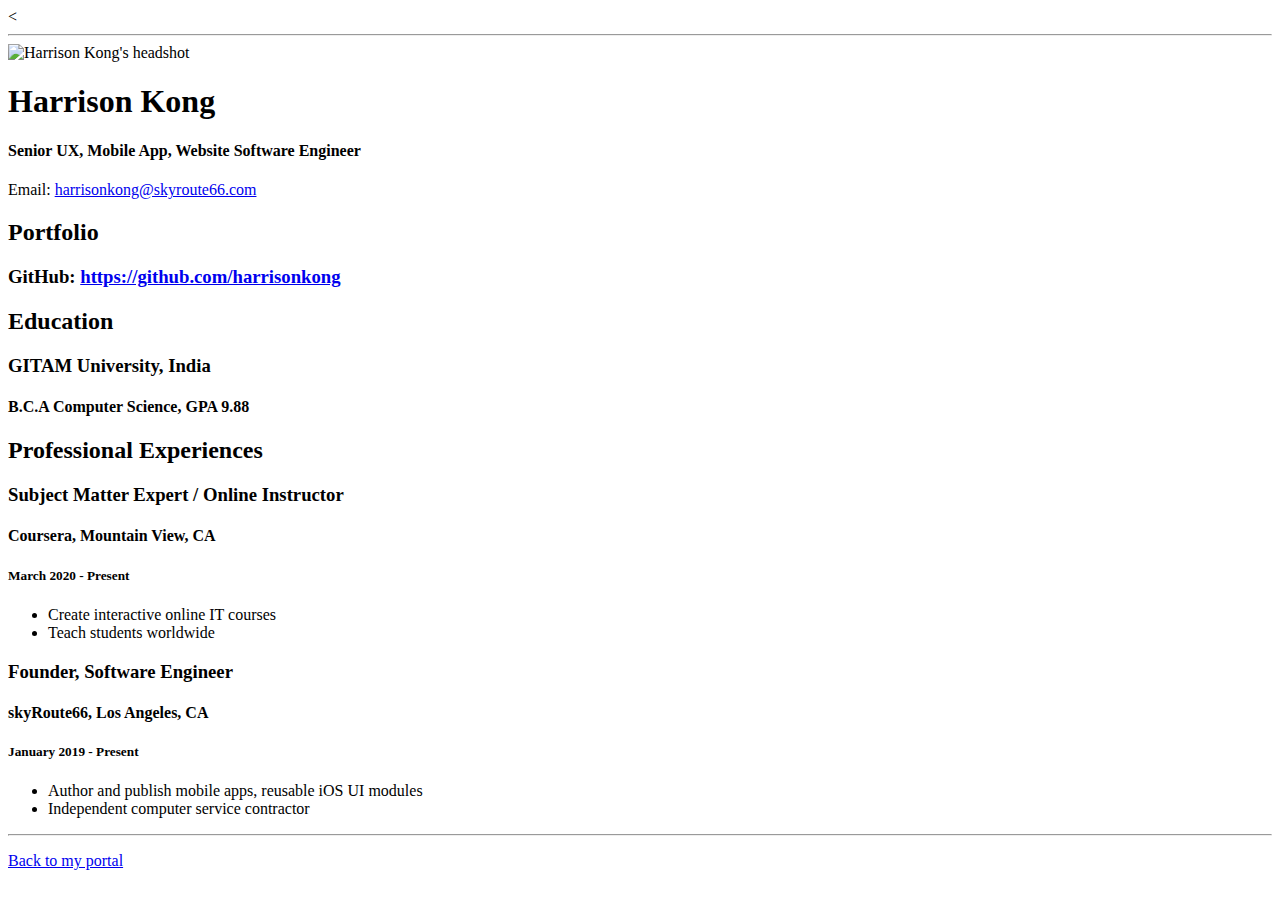
==== resume.html @ e8c19065 "Add files via upload" ====
<!doctype html>

<!-- this is a comment for human! -->

<html lang="en">

  <header>
    <title>KENNETH's</title>
    <link rel="stylesheet"href="css/master.css">
    <link rel="FaviconIcon" href="favicon.ico" type="image/x-icon">
      <link rel="shortcut" href="favicon.ico" type="image/x-icon">
      <meta name="viewport" content="width=device-width,initial-scale=1, shrink-to-fit=no">
    < <meta name="name" content="AYAABA BABA KENNETH's PORTAL">
    <meta name="robots" content="noindex, nofolloow">
  </header>

  <body>
    <hr>

    <img src="images/headshot.jpg" alt="Harrison Kong's headshot" width="20%">

    <h1>Harrison Kong</h1>
    <h4>Senior UX, Mobile App, Website Software Engineer</h4>

    <p>Email: <a href="mailto:ayaaba366@gmail.com" target="_blank">harrisonkong@skyroute66.com</a></p>
    <!-- don't post physical address, personal phone number or other personal information on the web! -->

    <h2>Portfolio</h2>
      <h3>GitHub: <a href="https://github.com/ayaabasite" target="_blank">https://github.com/harrisonkong</a></h3>

    <h2>Education</h2>

    <h3>GITAM University, India</h3>
    <h4>B.C.A Computer Science, GPA 9.88</h4>

    <h2>Professional Experiences</h2>

    <h3>Subject Matter Expert / Online Instructor</h3>
    <h4>Coursera, Mountain View, CA</h4>
    <h5>March 2020 - Present</h5>
      <ul>
        <li>Create interactive online IT courses</li>
        <li>Teach students worldwide</li>
      </ul>

    <h3>Founder, Software Engineer</h3>
    <h4>skyRoute66, Los Angeles, CA</h4>
    <h5>January 2019 - Present</h5>
      <ul>
        <li>Author and publish mobile apps, reusable iOS UI modules</li>
        <li>Independent computer service contractor</li>
      </ul>
  </body>

  <footer>
  <hr>
  <p><a href="index.html">Back to my portal</a><p>
  </footer>

</html>
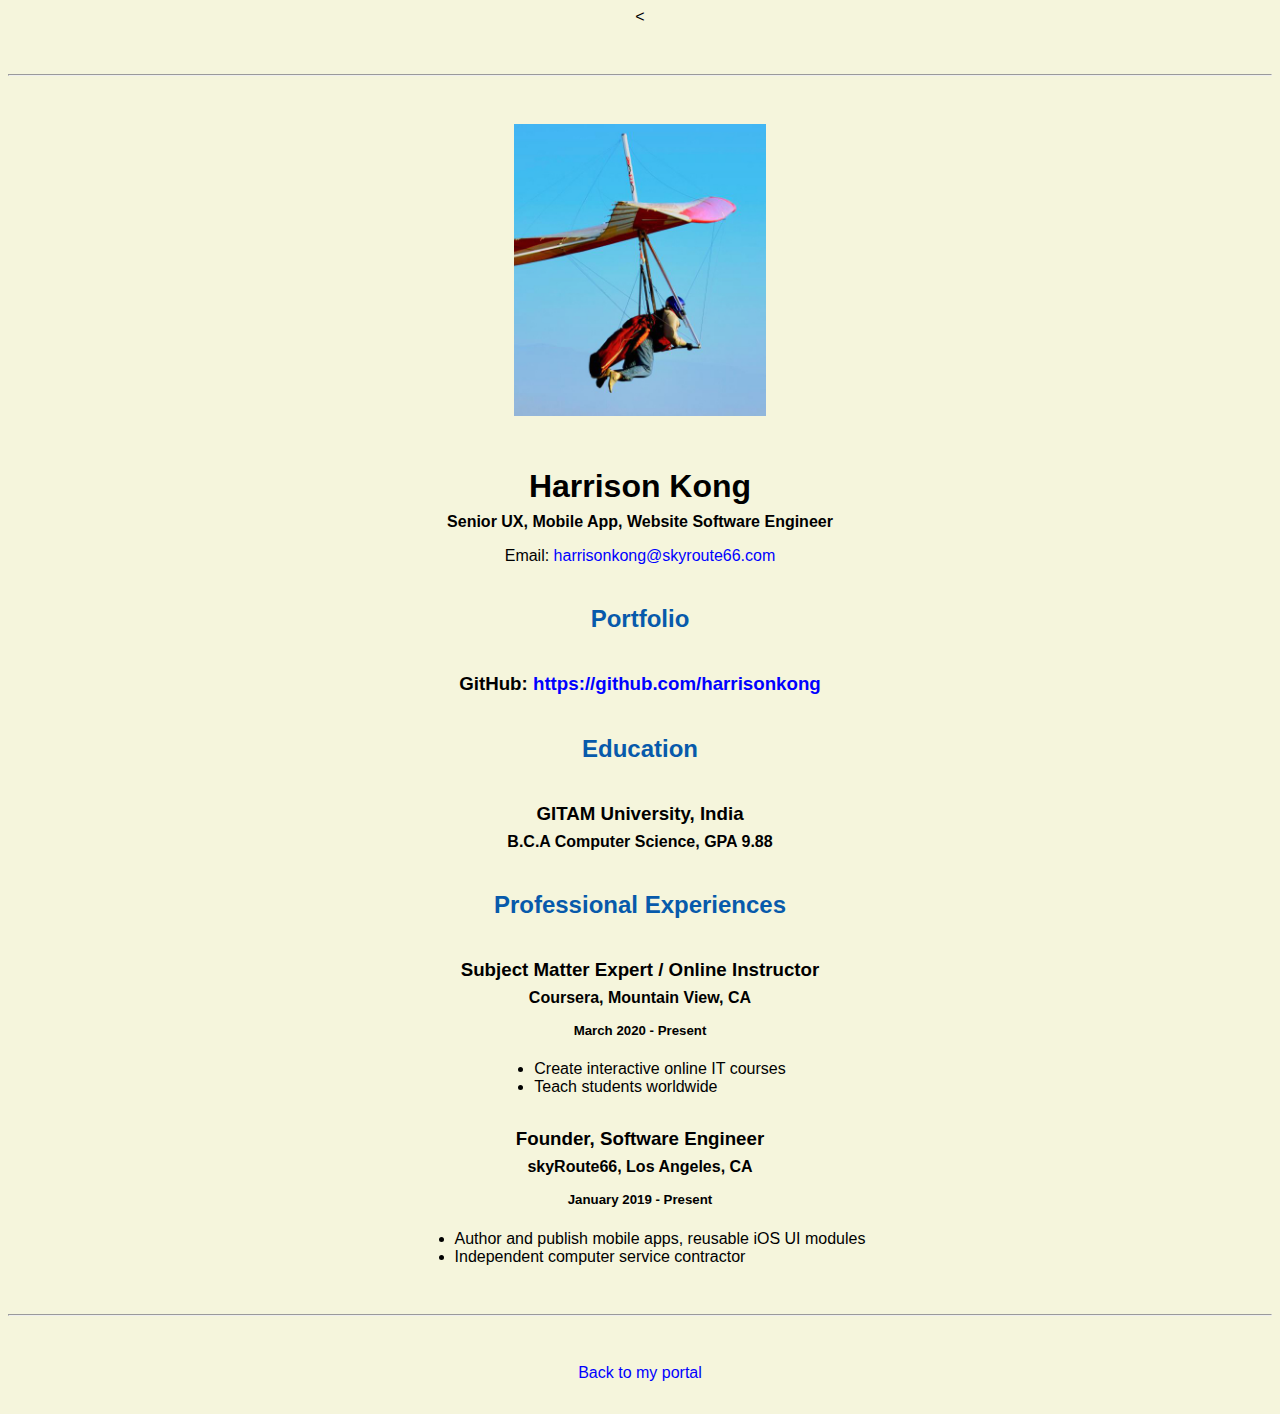
==== commit a8612b0a: "Update resume.html" ====
--- a/resume.html
+++ b/resume.html
@@ -17,7 +17,7 @@
   <body>
     <hr>
 
-    <img src="images/headshot.jpg" alt="Harrison Kong's headshot" width="20%">
+    <img src="images/headshot.jpg" alt="AYAABA BABA " width="20%">
 
     <h1>Harrison Kong</h1>
     <h4>Senior UX, Mobile App, Website Software Engineer</h4>
--- a/css/master.css
+++ b/css/master.css
@@ -0,0 +1,69 @@
+/* Cascading stylesheet for the website */
+
+/* Text inside these asterisks and slashes are comments for human */
+
+  a {
+    color: blue;/* set the text color to blue here */
+    text-decoration: none; /* This means we do not want hyperlinks to be underlined */
+  }
+
+  a:hover {
+    color: red;/* set the text color to red here */
+    text-decoration: none; /* This means we do not want hyperlinks to be underlined */
+
+  }
+
+  body {
+    background-color: beige;
+    color: black;
+    font-family: Arial, Helvetica, sans-serif;
+    text-align: center;
+    /* set the background color here */
+    /* set the text color to black here */
+    /* set the font here */
+    /* set the text alignment here */
+   }
+
+  footer {
+    margin-top: 2rem;
+    margin-bottom: 2rem;
+  }
+
+  h1 {
+    margin-bottom: 0.5rem;
+    margin-top: 3rem;
+   }
+
+  h2 {
+    /* set the text color of to #075AAB here */
+    /* set both the bottom margin and top margin to 2.5rem here */
+    color: #075AAB;
+    margin-top: 2.5rem;
+    margin-bottom: 2.5rem;
+   }
+
+  h3 {
+    margin-bottom: 0;
+    margin-top: 2rem;
+  }
+
+  h4 {
+    margin-bottom: 1rem;
+    margin-top: 0.5rem;
+  }
+
+  h5 {
+    margin-top: 0.5rem;
+  }
+
+  hr {
+    margin-bottom: 3rem;
+    margin-top: 3rem;
+  }
+
+  /* this controls how the bullet points in the resume page looks */
+  ul {
+    display: table;
+    margin: 0 auto;
+    text-align: left;
+  }
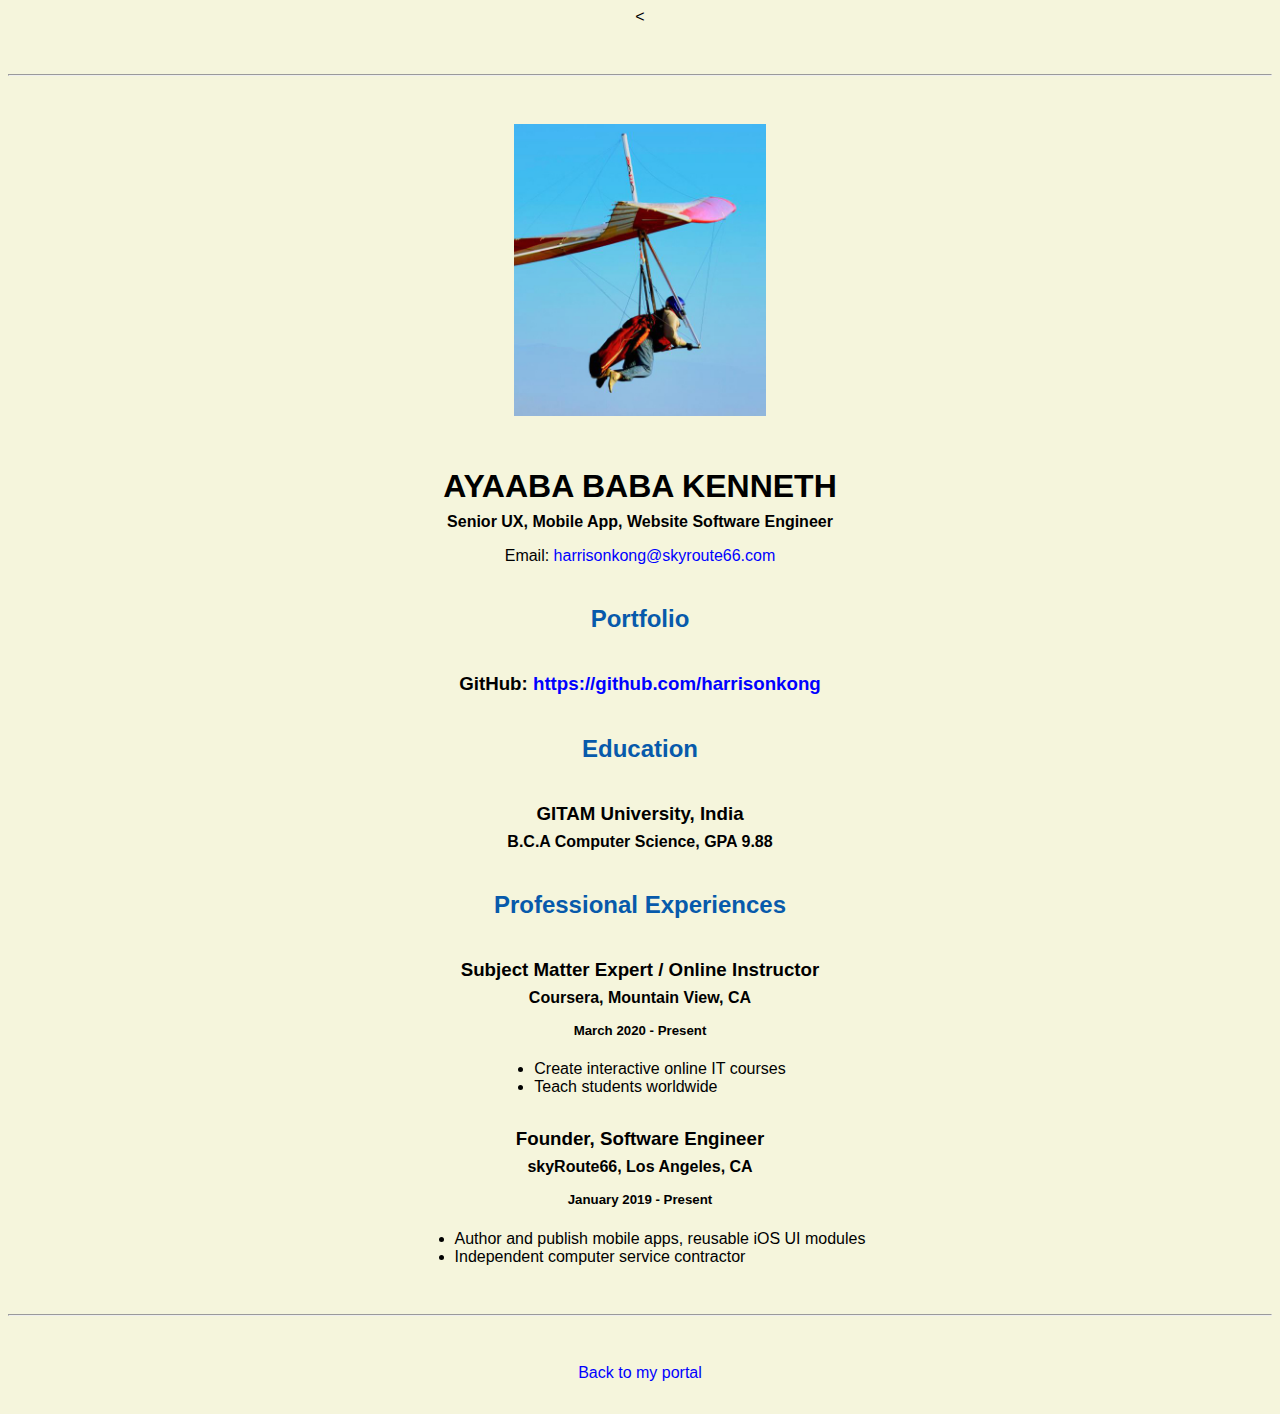
==== commit 6db06f00: "Update resume.html" ====
--- a/resume.html
+++ b/resume.html
@@ -19,7 +19,7 @@
 
     <img src="images/headshot.jpg" alt="AYAABA BABA " width="20%">
 
-    <h1>Harrison Kong</h1>
+    <h1>AYAABA BABA KENNETH</h1>
     <h4>Senior UX, Mobile App, Website Software Engineer</h4>
 
     <p>Email: <a href="mailto:ayaaba366@gmail.com" target="_blank">harrisonkong@skyroute66.com</a></p>
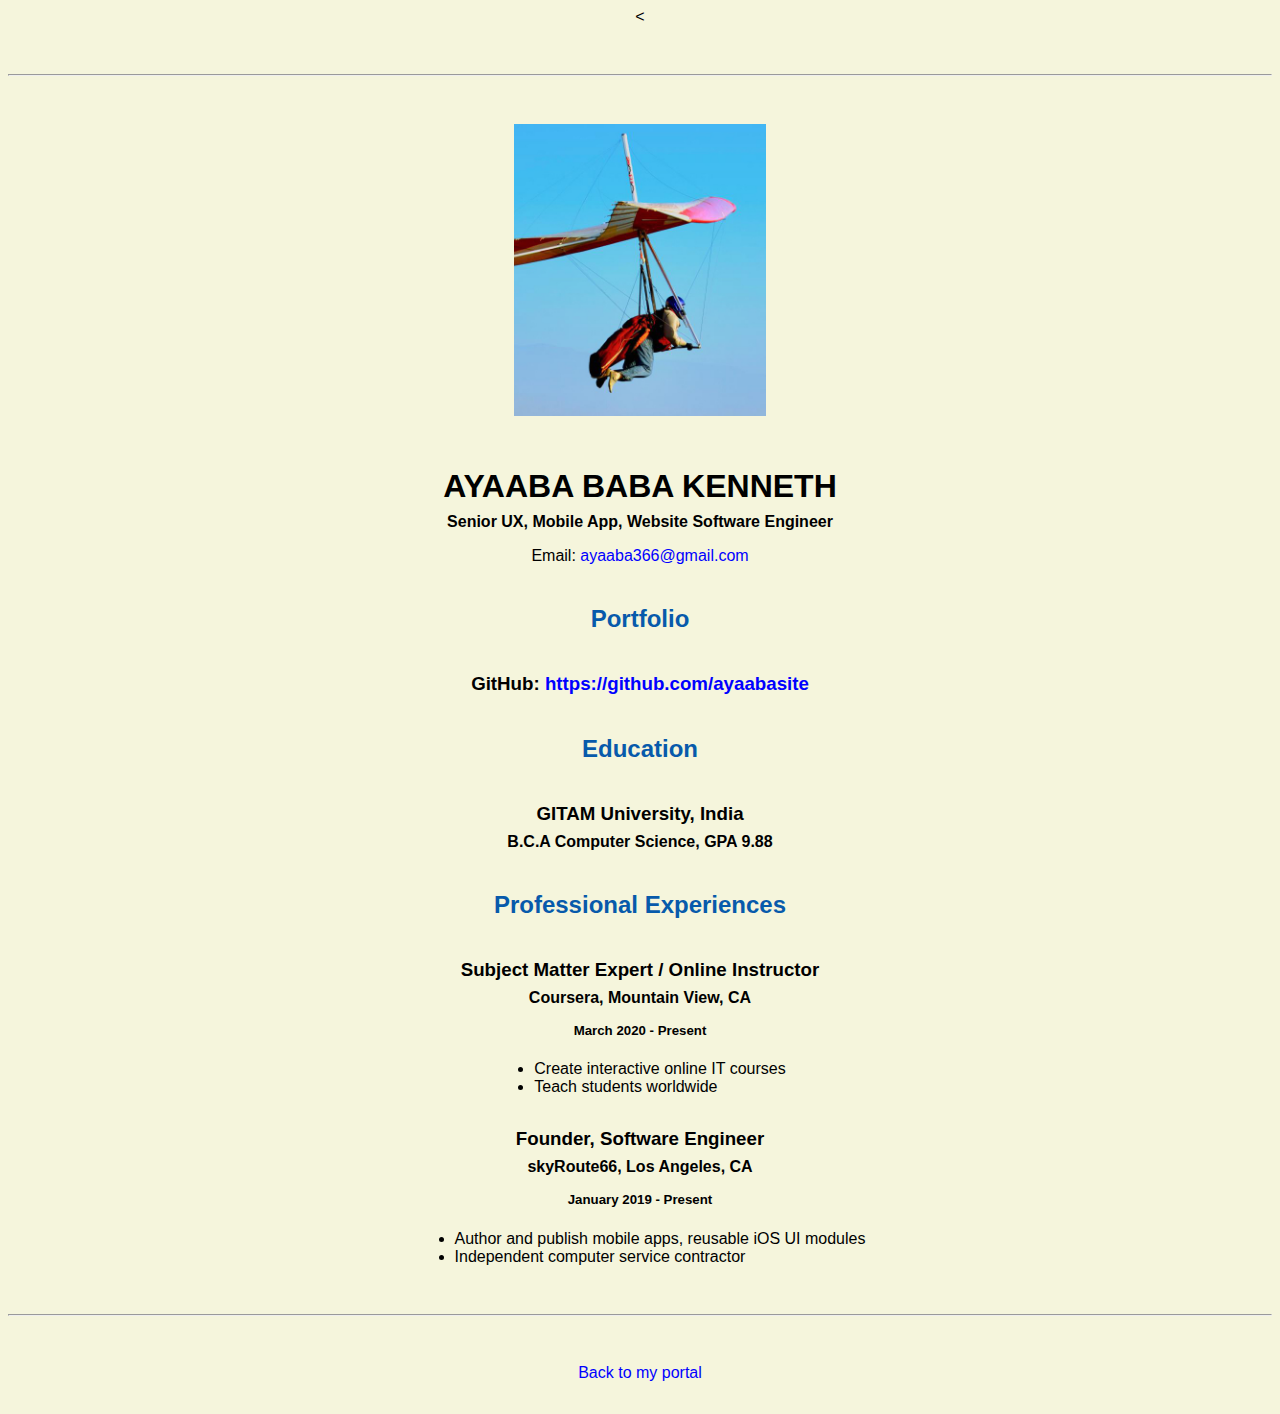
==== commit e14112ac: "Update resume.html" ====
--- a/resume.html
+++ b/resume.html
@@ -22,11 +22,11 @@
     <h1>AYAABA BABA KENNETH</h1>
     <h4>Senior UX, Mobile App, Website Software Engineer</h4>
 
-    <p>Email: <a href="mailto:ayaaba366@gmail.com" target="_blank">harrisonkong@skyroute66.com</a></p>
+    <p>Email: <a href="mailto:ayaaba366@gmail.com" target="_blank">ayaaba366@gmail.com</a></p>
     <!-- don't post physical address, personal phone number or other personal information on the web! -->
 
     <h2>Portfolio</h2>
-      <h3>GitHub: <a href="https://github.com/ayaabasite" target="_blank">https://github.com/harrisonkong</a></h3>
+      <h3>GitHub: <a href="https://github.com/ayaabasite" target="_blank">https://github.com/ayaabasite</a></h3>
 
     <h2>Education</h2>
 
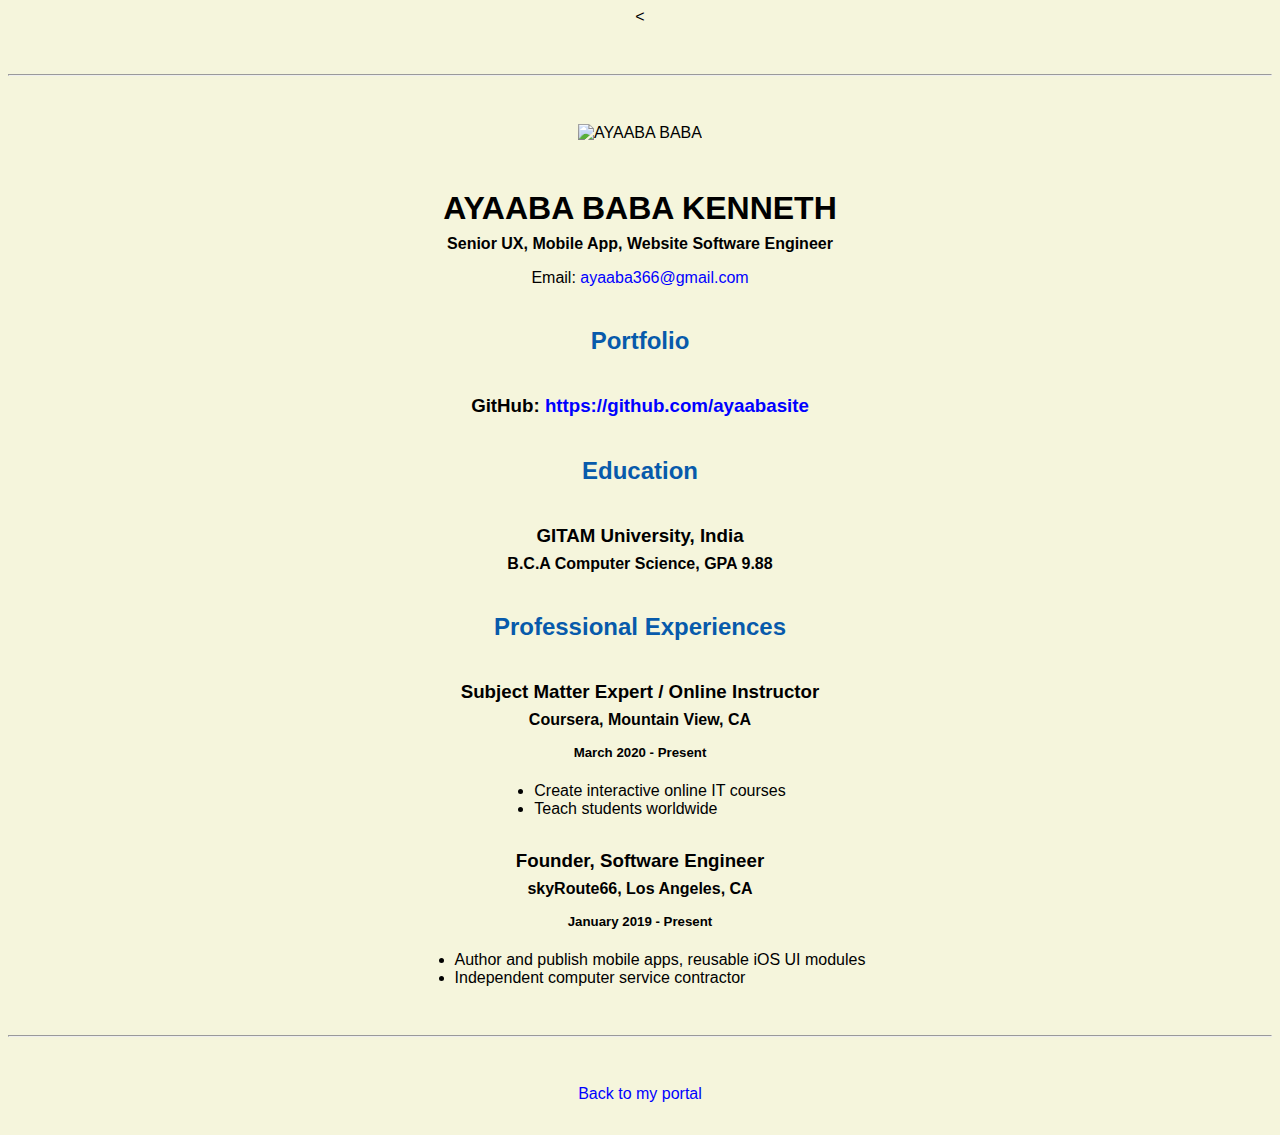
==== commit b186b19e: "Update resume.html" ====
--- a/resume.html
+++ b/resume.html
@@ -17,7 +17,7 @@
   <body>
     <hr>
 
-    <img src="images/headshot.jpg" alt="AYAABA BABA " width="20%">
+    <img src="images/me.jpg" alt="AYAABA BABA " width="20%">
 
     <h1>AYAABA BABA KENNETH</h1>
     <h4>Senior UX, Mobile App, Website Software Engineer</h4>
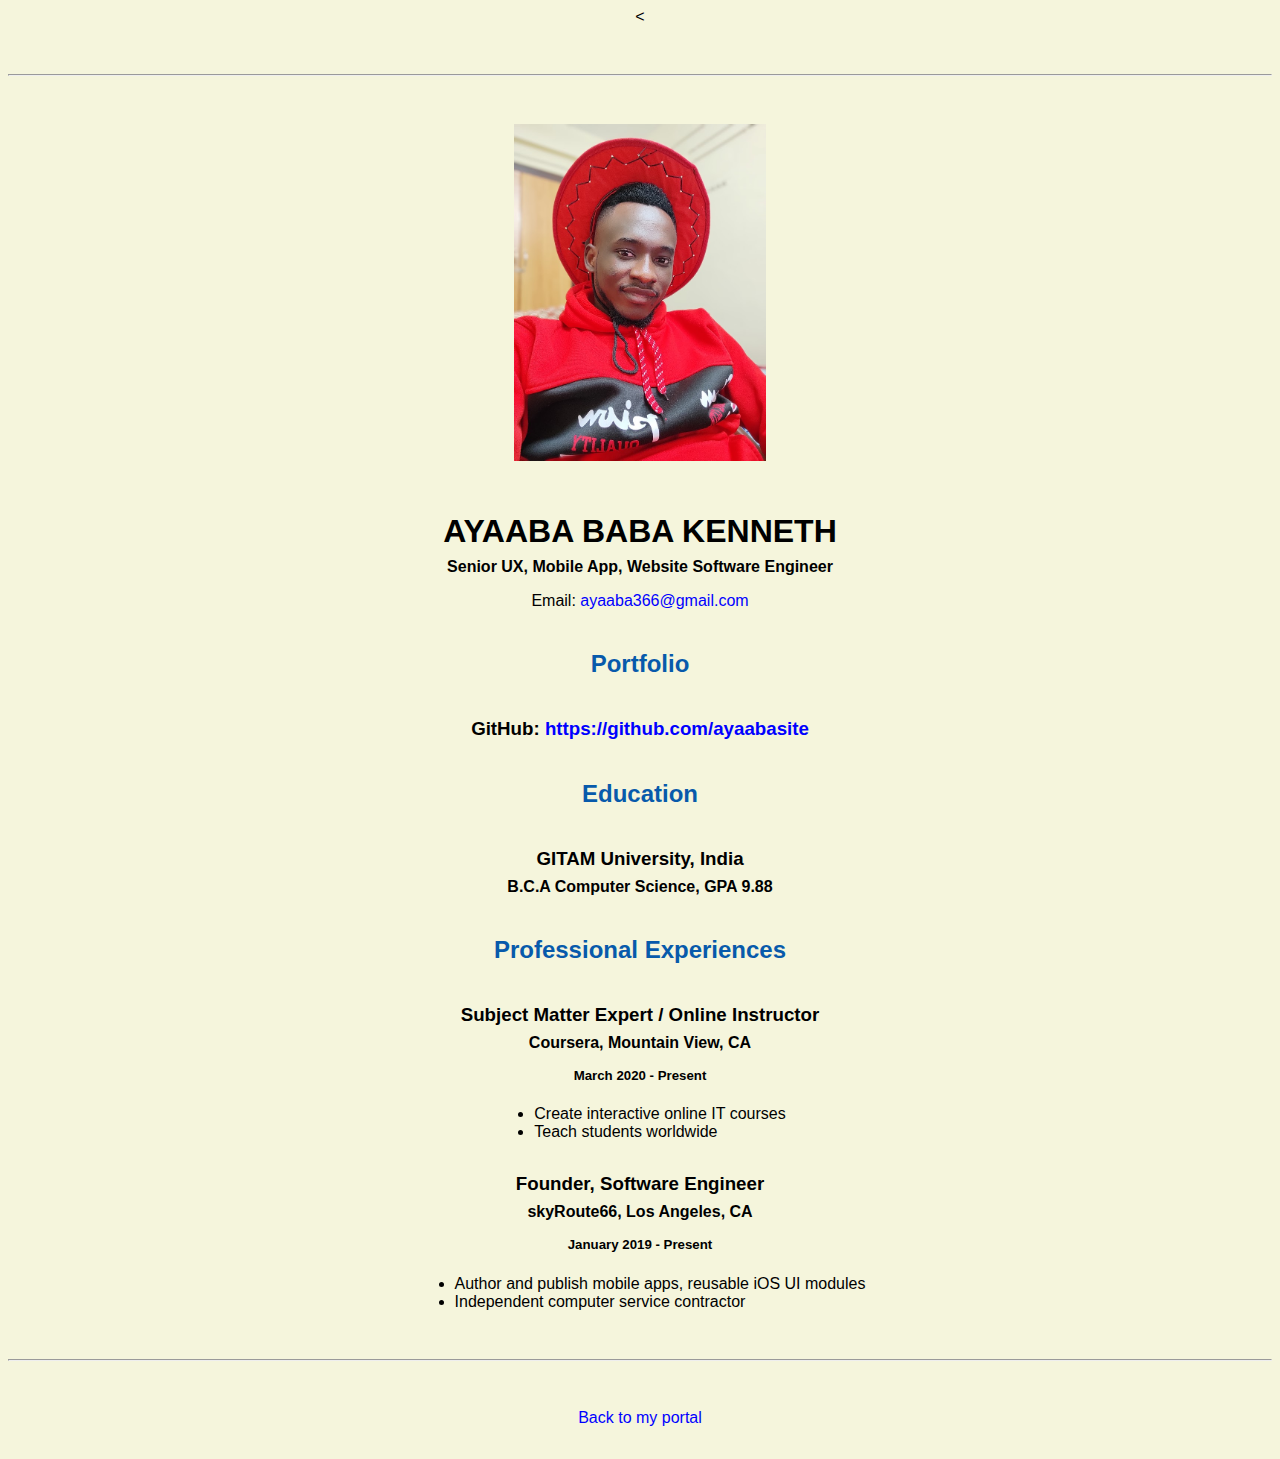
==== commit e4a7a7cc: "Update resume.html" ====
--- a/resume.html
+++ b/resume.html
@@ -17,7 +17,7 @@
   <body>
     <hr>
 
-    <img src="images/me.jpg" alt="AYAABA BABA " width="20%">
+    <img src="images/imag1.jpg" alt="AYAABA BABA " width="20%">
 
     <h1>AYAABA BABA KENNETH</h1>
     <h4>Senior UX, Mobile App, Website Software Engineer</h4>
